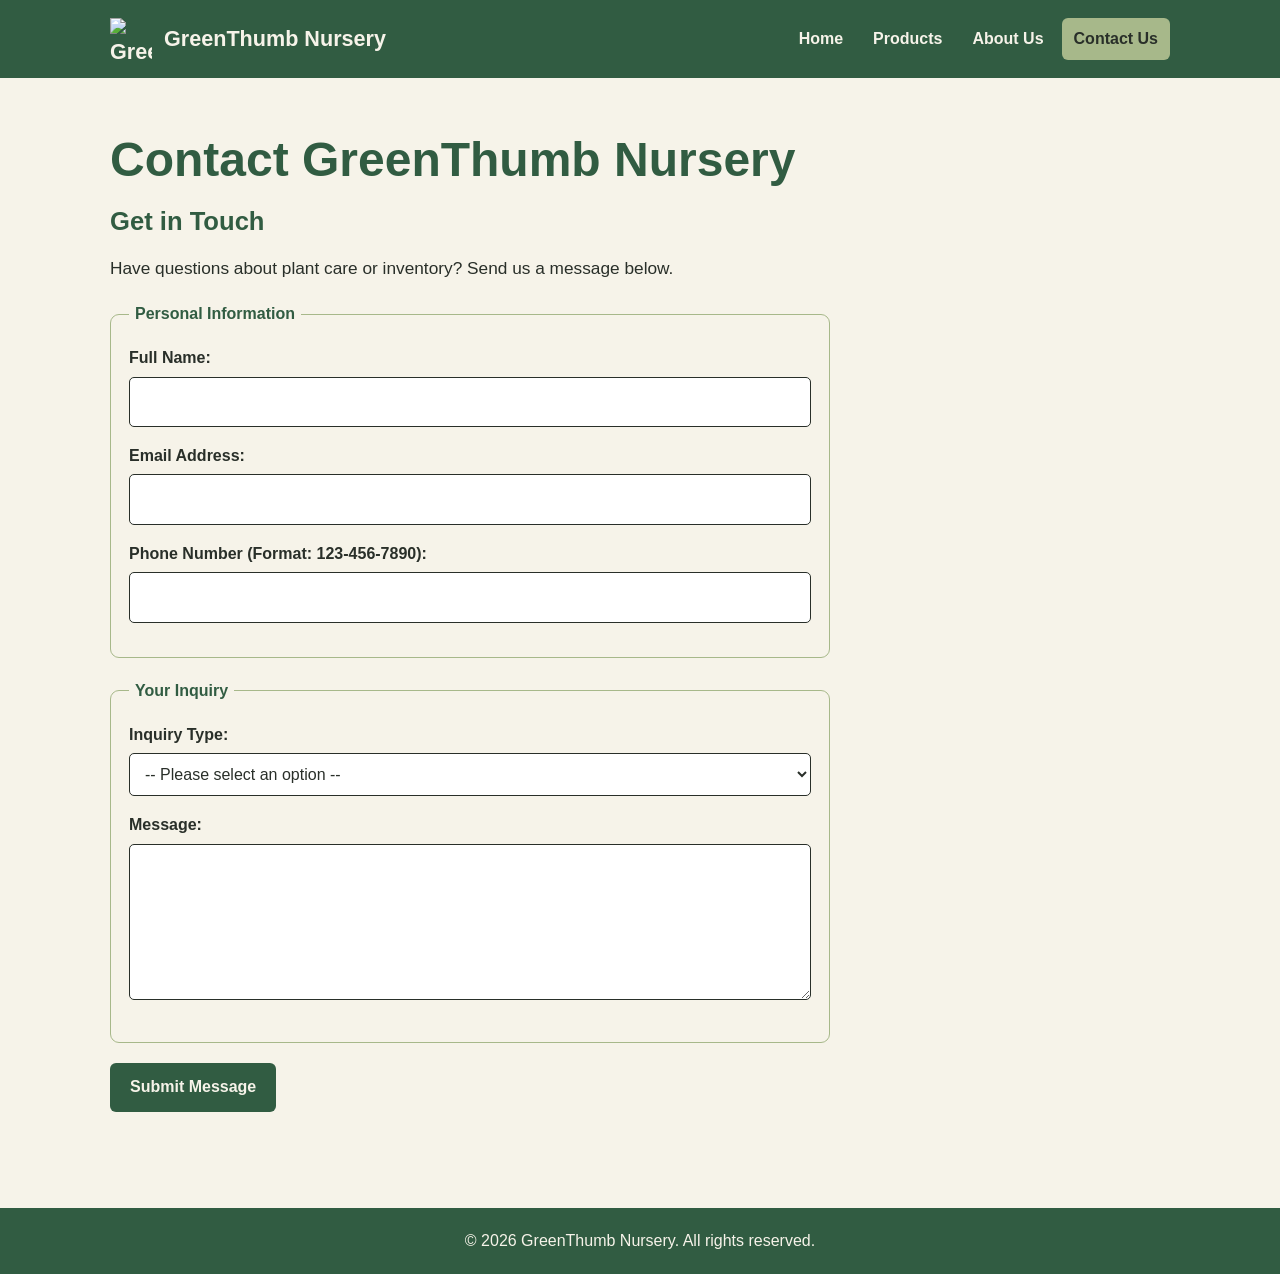
==== contact.html @ e3f25a74 "Add files via upload" ====
<!DOCTYPE html>
<html lang="en">
<head>
  <meta charset="UTF-8">
  <meta name="viewport" content="width=device-width, initial-scale=1.0">
  <meta name="description" content="GreenThumb Nursery offers organic plants, seeds, and helpful gardening advice.">
  <title>GreenThumb Nursery - Contact Us</title>
  <link rel="stylesheet" href="style.css">
</head>
<body>
  <header class="site-header"><div class="header-inner">
    <a class="brand" href="index.html"><img src="assets/logo.svg" alt="GreenThumb Nursery leaf logo"><span>GreenThumb Nursery</span></a>
    <nav aria-label="Main navigation"><ul><li><a href="index.html">Home</a></li><li><a href="products.html">Products</a></li><li><a href="about.html">About Us</a></li><li><a href="contact.html" aria-current="page">Contact Us</a></li></ul></nav>
  </div></header>
  <main>
<section><h1>Contact GreenThumb Nursery</h1><h2>Get in Touch</h2><p class="intro">Have questions about plant care or inventory? Send us a message below.</p>
<form action="#" method="post" onsubmit="event.preventDefault(); document.getElementById('form-status').textContent='This is a sample contact form. Your message has not been sent.';">
<fieldset><legend>Personal Information</legend>
<div class="form-field"><label for="fullname">Full Name:</label><input type="text" id="fullname" name="fullname" autocomplete="name" required></div>
<div class="form-field"><label for="email">Email Address:</label><input type="email" id="email" name="email" autocomplete="email" required></div>
<div class="form-field"><label for="phone">Phone Number (Format: 123-456-7890):</label><input type="tel" id="phone" name="phone" autocomplete="tel" pattern="[0-9]{3}-[0-9]{3}-[0-9]{4}"></div>
</fieldset>
<fieldset><legend>Your Inquiry</legend>
<div class="form-field"><label for="topic">Inquiry Type:</label><select id="topic" name="topic" required><option value="">-- Please select an option --</option><option value="plant-care">Plant Care Advice</option><option value="inventory">Inventory Availability</option><option value="events">Workshops &amp; Events</option></select></div>
<div class="form-field"><label for="message">Message:</label><textarea id="message" name="message" rows="5" minlength="10" required></textarea></div>
</fieldset><button type="submit">Submit Message</button><p id="form-status" role="status" aria-live="polite"></p>
</form></section>
</main>
  <footer><p>&copy; 2026 GreenThumb Nursery. All rights reserved.</p></footer>
</body>
</html>
---- style.css ----
/* GreenThumb Nursery - Touchstone 3 */
:root { --green:#315C42; --cream:#F6F3E9; --sage:#A7B88A; --charcoal:#292F29; }
* { box-sizing:border-box; }
body { margin:0; background:var(--cream); color:var(--charcoal); font-family:Arial, Helvetica, sans-serif; font-size:16px; line-height:1.65; }
a { color:var(--green); }
a:focus-visible, button:focus-visible, input:focus-visible, select:focus-visible, textarea:focus-visible { outline:3px solid var(--green); outline-offset:3px; }
.site-header { background:var(--green); color:var(--cream); }
.header-inner { max-width:1100px; margin:auto; padding:18px 20px; display:flex; flex-direction:column; align-items:center; gap:12px; }
.brand { display:flex; align-items:center; gap:12px; color:var(--cream); text-decoration:none; font-weight:700; font-size:1.35rem; }
.brand img { width:42px; height:42px; }
nav ul { padding:0; margin:0; list-style:none; display:flex; flex-wrap:wrap; gap:6px; justify-content:center; }
nav a { display:block; color:var(--cream); text-decoration:none; padding:8px 12px; border-radius:6px; font-weight:bold; }
nav a:hover, nav a[aria-current="page"] { background:var(--sage); color:var(--charcoal); }
main { max-width:1100px; padding:34px 20px 60px; margin:auto; }
h1,h2,h3 { line-height:1.25; }
h1 { font-size:clamp(2rem,5vw,3rem); margin:0 0 16px; color:var(--green); }
h2 { color:var(--green); font-size:1.6rem; margin:0 0 16px; }
h3 { font-size:1.18rem; margin:0 0 8px; }
p { margin:0 0 18px; }
.intro { max-width:700px; font-size:1.08rem; }
section { margin-bottom:36px; }
.panel { background:#fff; /* neutral white for cards */ border:1px solid var(--sage); border-radius:12px; padding:22px; }
.hero-layout, .card-grid, .about-layout { display:flex; flex-direction:column; gap:22px; }
.hero-text { flex:1; }
.hero-image { flex:1; min-width:0; }
img, picture { max-width:100%; }
figure { margin:0; }
figure img, .feature-image, .product-card img { display:block; width:100%; height:auto; border-radius:10px; }
figcaption { font-size:.86rem; margin-top:8px; }
.product-card { flex:1; min-width:0; }
.product-card img { aspect-ratio:4/3; object-fit:cover; margin-bottom:16px; }
.note { border-left:4px solid var(--green); padding:12px 16px; background:var(--sage); border-radius:4px; }
a.button, button { display:inline-block; background:var(--green); color:var(--cream); padding:11px 20px; border:0; border-radius:6px; text-decoration:none; font:inherit; font-weight:bold; cursor:pointer; }
a.button:hover, button:hover { background:var(--charcoal); }
form { max-width:720px; }
fieldset { border:1px solid var(--sage); border-radius:9px; padding:18px; margin:0 0 20px; }
legend { color:var(--green); font-weight:bold; padding:0 6px; }
.form-field { margin-bottom:16px; }
label { display:block; font-weight:bold; margin-bottom:5px; }
input,select,textarea { width:100%; border:1px solid var(--charcoal); border-radius:5px; padding:11px; font:inherit; background:#fff; color:var(--charcoal); }
textarea { resize:vertical; }
audio { width:100%; max-width:540px; }
footer { background:var(--green); color:var(--cream); text-align:center; padding:20px; }
footer p { margin:0; }
@media (min-width:760px) {
 .header-inner { flex-direction:row; justify-content:space-between; }
 main { padding-top:52px; }
 .hero-layout, .about-layout { flex-direction:row; align-items:center; }
 .card-grid { flex-direction:row; }
 .panel { padding:28px; }
}
@media (prefers-reduced-motion: no-preference) { a,button { transition:background-color .15s ease; } }
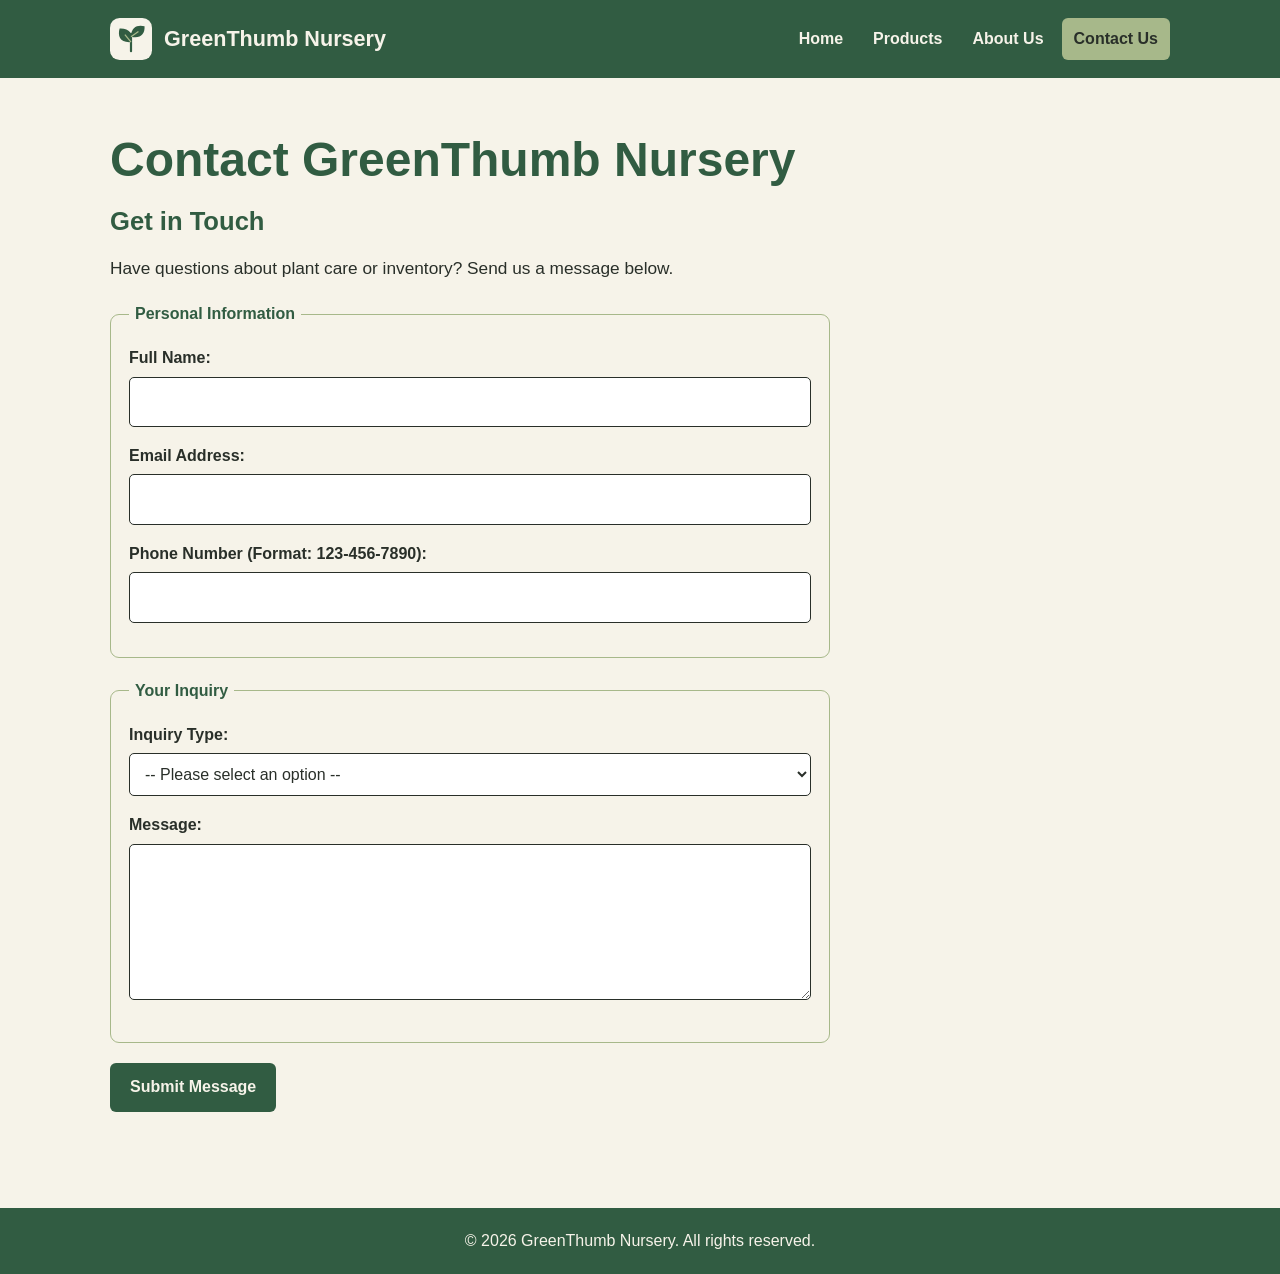
==== commit c371bc88: "Add files via upload" ====
--- a/contact.html
+++ b/contact.html
@@ -14,18 +14,19 @@
   </div></header>
   <main>
 <section><h1>Contact GreenThumb Nursery</h1><h2>Get in Touch</h2><p class="intro">Have questions about plant care or inventory? Send us a message below.</p>
-<form action="#" method="post" onsubmit="event.preventDefault(); document.getElementById('form-status').textContent='This is a sample contact form. Your message has not been sent.';">
+<form id="contact-form" action="#" method="post" novalidate>
 <fieldset><legend>Personal Information</legend>
-<div class="form-field"><label for="fullname">Full Name:</label><input type="text" id="fullname" name="fullname" autocomplete="name" required></div>
-<div class="form-field"><label for="email">Email Address:</label><input type="email" id="email" name="email" autocomplete="email" required></div>
-<div class="form-field"><label for="phone">Phone Number (Format: 123-456-7890):</label><input type="tel" id="phone" name="phone" autocomplete="tel" pattern="[0-9]{3}-[0-9]{3}-[0-9]{4}"></div>
+<div class="form-field"><label for="fullname">Full Name:</label><input type="text" id="fullname" name="fullname" autocomplete="name" required><span class="field-error" id="fullname-error" aria-live="polite"></span></div>
+<div class="form-field"><label for="email">Email Address:</label><input type="email" id="email" name="email" autocomplete="email" required><span class="field-error" id="email-error" aria-live="polite"></span></div>
+<div class="form-field"><label for="phone">Phone Number (Format: 123-456-7890):</label><input type="tel" id="phone" name="phone" autocomplete="tel" pattern="[0-9]{3}-[0-9]{3}-[0-9]{4}"><span class="field-error" id="phone-error" aria-live="polite"></span></div>
 </fieldset>
 <fieldset><legend>Your Inquiry</legend>
-<div class="form-field"><label for="topic">Inquiry Type:</label><select id="topic" name="topic" required><option value="">-- Please select an option --</option><option value="plant-care">Plant Care Advice</option><option value="inventory">Inventory Availability</option><option value="events">Workshops &amp; Events</option></select></div>
-<div class="form-field"><label for="message">Message:</label><textarea id="message" name="message" rows="5" minlength="10" required></textarea></div>
+<div class="form-field"><label for="topic">Inquiry Type:</label><select id="topic" name="topic" required><option value="">-- Please select an option --</option><option value="plant-care">Plant Care Advice</option><option value="inventory">Inventory Availability</option><option value="events">Workshops &amp; Events</option></select><span class="field-error" id="topic-error" aria-live="polite"></span></div>
+<div class="form-field"><label for="message">Message:</label><textarea id="message" name="message" rows="5" minlength="10" required></textarea><span class="field-error" id="message-error" aria-live="polite"></span></div>
 </fieldset><button type="submit">Submit Message</button><p id="form-status" role="status" aria-live="polite"></p>
 </form></section>
 </main>
   <footer><p>&copy; 2026 GreenThumb Nursery. All rights reserved.</p></footer>
+<script src="script.js" defer></script>
 </body>
 </html>
--- a/style.css
+++ b/style.css
@@ -50,3 +50,14 @@
  .panel { padding:28px; }
 }
 @media (prefers-reduced-motion: no-preference) { a,button { transition:background-color .15s ease; } }
+
+/* Touchstone 4: product preferences and form feedback */
+.shop-tools { margin:18px 0 22px; }
+.shop-tools select { max-width:300px; }
+.shop-tools p { margin:10px 0 0; }
+.favorite-button { margin-top:4px; }
+.favorite-button[aria-pressed="true"] { background:var(--sage); color:var(--charcoal); }
+.product-card[hidden] { display:none; }
+.field-error { display:block; color:#9b2020; font-size:.92rem; font-weight:bold; margin-top:4px; }
+input[aria-invalid="true"],select[aria-invalid="true"],textarea[aria-invalid="true"] { border:2px solid #9b2020; }
+#form-status { margin-top:14px; font-weight:bold; }
